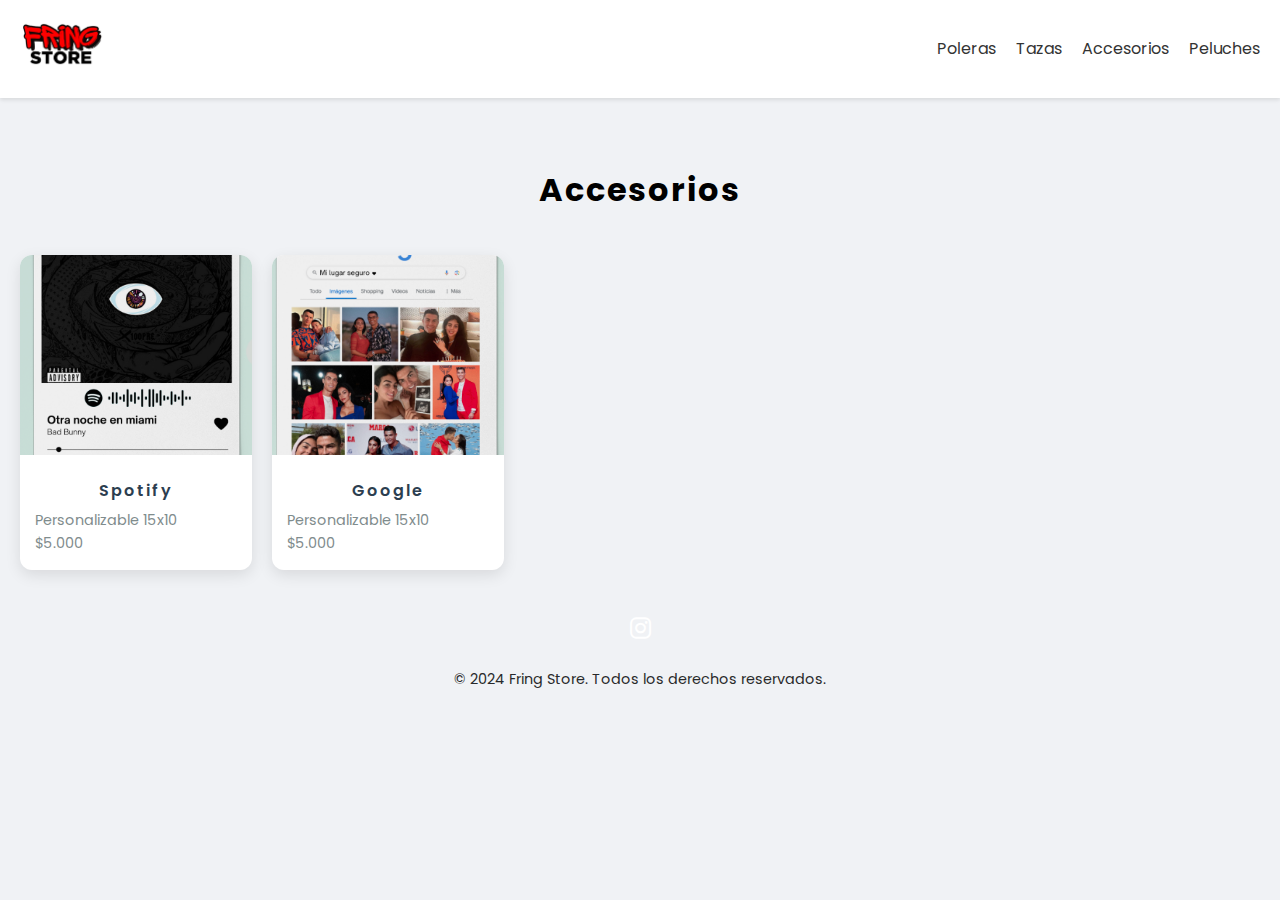
==== accesorios.html @ 5157210a "Add files via upload" ====
<!DOCTYPE html>
<html lang="es">
<head>
    <meta charset="UTF-8">
    <meta name="viewport" content="width=device-width, initial-scale=1.0">
    <title>Fring Store - Accesorios</title>
    <link rel="icon" href="img/title.PNG">
    <link href="https://fonts.googleapis.com/css2?family=Poppins:wght@300;400;600&display=swap" rel="stylesheet">
    <link rel="stylesheet" href="https://cdnjs.cloudflare.com/ajax/libs/font-awesome/6.4.0/css/all.min.css">
    <link rel="stylesheet" href="styles.css">
</head>

<body>
    <header>
        <div class="contenedor">
            <a href="/index.html"> 
                <img src="img/logo.PNG" alt="Fring Store Logo" class="logo">
            </a>
            <nav>
                <ul>
                    <li><a href="/poleras.html">Poleras</a></li>
                    <li><a href="/proximamente.html">Tazas</a></li>
                    <li><a href="/accesorios.html">Accesorios</a></li>
                    <li><a href="/proximamente.html">Peluches</a></li>
                </ul>
            </nav>
        </div>
    </header>
    <main>
    <div class="container">
        <h2>Accesorios</h2>
        <div class="product-grid">
            <div class="product-card" data-images='["img/placa_bad.png", "img/placa_anuel.png"]'>
                <img src="img/Cuadros artistas.png" alt="" class="product-image">
                <div class="product-info">
                    <h2 class="product-name">Spotify</h2>
                    <p class="product-artist">Personalizable 15x10</p>
                    <p class="product-artist">$5.000</p>
                </div>
            </div>
            <div class="product-card" data-images='["img/messi.png","img/cr7.png"]' >
                <img src="img/Placagoogle catalogo.png"  alt="" class="product-image">
                <div class="product-info">
                    <h2 class="product-name">Google</h2>
                    <p class="product-artist">Personalizable 15x10</p>
                    <p class="product-artist">$5.000</p>
                </div>
            </div>
            
            
            
    </div>

    

    <div id="imageModal" class="modal">
        <span class="close">&times;</span>
        <span class="arrow arrow-left">&lt;</span>
        <span class="arrow arrow-right">&gt;</span>
        <img class="modal-content" id="modalImage">
    </div>
    <footer >
    
    <div class="container">
        <div class="social-links">
            <a href="https://www.instagram.com/fring_store" target="_blank"><i class="fab fa-instagram"></i></a>
        </div>
        <p class="footer-text">&copy; 2024 Fring Store. Todos los derechos reservados.</p>
    </div>
</main>
</footer>
<script>
    const modal = document.getElementById('imageModal');
    const modalImg = document.getElementById('modalImage');
    const closeBtn = document.getElementsByClassName('close')[0];
    const productCards = document.querySelectorAll('.product-card');
    const arrowLeft = document.querySelector('.arrow-left');
    const arrowRight = document.querySelector('.arrow-right');

    let currentImages = [];
    let currentImageIndex = 0;

    productCards.forEach(card => {
        card.addEventListener('click', function() {
            currentImages = JSON.parse(this.getAttribute('data-images'));
            currentImageIndex = 0;
            updateModalImage();
            modal.style.display = 'block';
        });
    });

    function updateModalImage() {
        modalImg.src = currentImages[currentImageIndex];
    }

    arrowLeft.addEventListener('click', function() {
        currentImageIndex = (currentImageIndex - 1 + currentImages.length) % currentImages.length;
        updateModalImage();
    });

    arrowRight.addEventListener('click', function() {
        currentImageIndex = (currentImageIndex + 1) % currentImages.length;
        updateModalImage();
    });

    closeBtn.onclick = function() {
        modal.style.display = 'none';
    }

    window.onclick = function(event) {
        if (event.target == modal) {
            modal.style.display = 'none';
        }
    }
</script>
</body>
</html>
---- styles.css ----
body {
    font-family: 'Poppins', sans-serif;
    line-height: 1.6;
    margin: 0;
    padding: 0;
    background-color: #f0f2f5;
    color: #333;
}
.contenedor {
    margin: 0 auto;
    padding: 0 20px;
}
main {
    padding: 40px 0;
}

/* Encabezado */
header {
   background-color: #fff;
    padding: 20px 0;
    box-shadow: 0 2px 4px rgba(0,0,0,0.1);
}
.container {
    max-width: 1400px;
    margin: 0 auto;
    padding: 0 20px;
}
header .contenedor {
            display: flex;
            justify-content: space-between;
            align-items: center;
            background-color: #fff;
            
            
        }

nav {
    display: flex;
    justify-content: space-between;
    align-items: center;
    
}

.logo {
    font-size: 1.5em;
    font-weight: bold;
    color: #000;
    text-decoration: none;
}

.nav-links {
    display: flex;
    list-style: none;
    margin: 0;
    padding: 0;
}

.nav-links li {
    margin-left: 20px;
}

.nav-links a {
    color: #333;
    text-decoration: none;
    font-weight: 500;
    transition: color 0.3s ease;
}

.nav-links a:hover, .nav-links a.active {
    color: #0985eb;
}

.hero {
    text-align: center;
    padding: 100px 0;
    background-image: url('path-to-your-hero-image.jpg');
    background-size: cover;
    background-position: center;
    color: #fff;
}

.hero h1 {
    font-size: 3em;
    margin-bottom: 20px;
}

.hero p {
    font-size: 1.2em;
    margin-bottom: 30px;
}

.btn-primary {
    display: inline-block;
    background-color: #0985eb;
    color: #fff;
    padding: 12px 24px;
    border-radius: 4px;
    text-decoration: none;
    font-weight: 600;
    transition: background-color 0.3s ease;
}

.btn-primary:hover {
    background-color: #0056b3;
}

h1, h2 {
    text-align: center;
    color: #000;
    font-size: 32px;
    margin-bottom: 40px;
   
    letter-spacing: 2px;
}

.product-grid {
    display: grid;
    grid-template-columns: repeat(auto-fill, minmax(200px, 1fr));
    gap: 20px;
}
.product-card {
    background-color: #fff;
    border-radius: 12px;
    box-shadow: 0 5px 15px rgba(0, 0, 0, 0.1);
    overflow: hidden;
    transition: all 0.3s ease;
}

.product-card:hover {
    transform: translateY(-5px);
    box-shadow: 0 8px 20px rgba(0, 0, 0, 0.15);
}

.product-image {
    width: 100%;
    height: 200px;
    object-fit: cover;
    transition: transform 0.3s ease;
}

.product-card:hover .product-image {
    transform: scale(1.05);
}

.product-info {
    padding: 15px;
}

.product-name {
    font-size: 1em;
    font-weight: 600;
    margin: 0 0 5px;
    color: #2c3e50;
}

.product-price {
    color: #0985eb;
    font-weight: 600;
}

.product-artist {
    font-size: 0.9em;
    color: #7f8c8d;
    margin: 0;
}

.modal {
    display: none;
    position: fixed;
    z-index: 1000;
    left: 0;
    top: 0;
    width: 100%;
    height: 100%;
    background-color: rgba(0, 0, 0, 0.8);
}
.modal-content {
    position: absolute;
    top: 50%;
    left: 50%;
    transform: translate(-50%, -50%);
    max-width: 90%;
    max-height: 90%;
    display: flex;
    align-items: center;
}
.modal-image {
    width: 100%;
    height: auto;
    max-height: 90vh;
    object-fit: contain;
}
.close {
    color: #fff;
    position: absolute;
    top: 15px;
    right: 35px;
    font-size: 40px;
    font-weight: bold;
    cursor: pointer;
    z-index: 1010;
}
.arrow {
    color: #fff;
    position: absolute;
    top: 50%;
    font-size: 30px;
    font-weight: bold;
    cursor: pointer;
    z-index: 1010;
    
    padding: 10px;
    border-radius: 50%;
    transition: background-color 0.3s ease;
}
.arrow:hover {
    background-color: rgba(0, 0, 0, 0.8);
}
.arrow-left {
    left: 20px;
}
.arrow-right {
    right: 20px;
}

footer {
    
    color: #121313;
    padding: 40px 0;
    text-align: center;
}

.social-links {
    margin-bottom: 20px;
}

.social-links a {
    color: #fff;
    font-size: 24px;
    margin: 0 10px;
    transition: color 0.3s ease;
}

.social-links a:hover {
    color: #0985eb;
}

.footer-text {
    font-size: 0.9em;
    color: #292a2b;
}

.contenedor {
    margin: 0 auto;
    padding: 0 20px;
}
.logo {
    height: 50px;
    width: auto;
}

nav ul {
            list-style-type: none;
            padding: 0;
            display: flex;
        }

        nav ul li {
            margin-left: 20px;
        }

        nav ul li a {
            text-decoration: none;
            color: #333333;
            font-weight: 400;
            transition: color 0.3s ease;
        }

        nav ul li a:hover {
            color: #007bff;
        }



@media (max-width: 768px) {
    header .contenedor {
        flex-direction: column;
    }

    nav ul {
        margin-top: 20px;
    }

    nav ul li {
        margin: 0 10px;
    }

    .rejilla {
        grid-template-columns: 1fr;
    }
}
a, a:visited {
    color: inherit;
    text-decoration: none;
}
.logo {
    transition: filter 0.5s ease; 
  
}

.logo:hover {
  filter: drop-shadow(0px 0px 5px blue);
  opacity: 0.7; /* Reduce la opacidad para simular un brillo */
  filter: brightness(1.2 blue); /* Aumenta el brillo */
  transition: filter 0.3s ease;
}
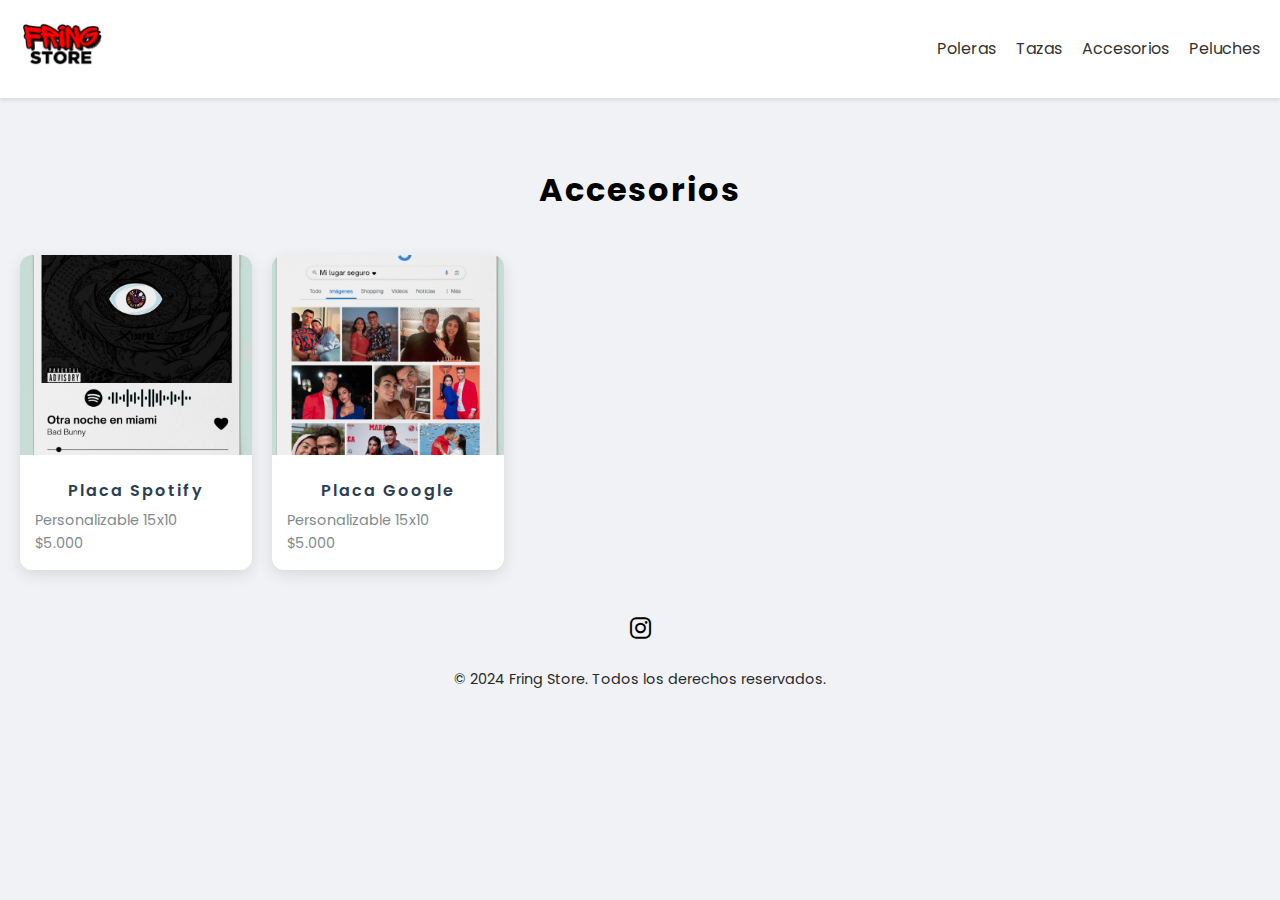
==== commit aaff5fea: "Update accesorios.html" ====
--- a/accesorios.html
+++ b/accesorios.html
@@ -33,7 +33,7 @@
             <div class="product-card" data-images='["img/placa_bad.png", "img/placa_anuel.png"]'>
                 <img src="img/Cuadros artistas.png" alt="" class="product-image">
                 <div class="product-info">
-                    <h2 class="product-name">Spotify</h2>
+                    <h2 class="product-name">Placa Spotify</h2>
                     <p class="product-artist">Personalizable 15x10</p>
                     <p class="product-artist">$5.000</p>
                 </div>
@@ -41,7 +41,7 @@
             <div class="product-card" data-images='["img/messi.png","img/cr7.png"]' >
                 <img src="img/Placagoogle catalogo.png"  alt="" class="product-image">
                 <div class="product-info">
-                    <h2 class="product-name">Google</h2>
+                    <h2 class="product-name">Placa Google</h2>
                     <p class="product-artist">Personalizable 15x10</p>
                     <p class="product-artist">$5.000</p>
                 </div>
@@ -114,4 +114,4 @@
     }
 </script>
 </body>
-</html>+</html>
--- a/styles.css
+++ b/styles.css
@@ -202,7 +202,7 @@
     z-index: 1010;
 }
 .arrow {
-    color: #fff;
+    color: #000000;
     position: absolute;
     top: 50%;
     font-size: 30px;
@@ -215,7 +215,7 @@
     transition: background-color 0.3s ease;
 }
 .arrow:hover {
-    background-color: rgba(0, 0, 0, 0.8);
+    background-color: rgba(197, 234, 245, 0.8);
 }
 .arrow-left {
     left: 20px;
@@ -236,7 +236,7 @@
 }
 
 .social-links a {
-    color: #fff;
+    color: #000000;
     font-size: 24px;
     margin: 0 10px;
     transition: color 0.3s ease;
